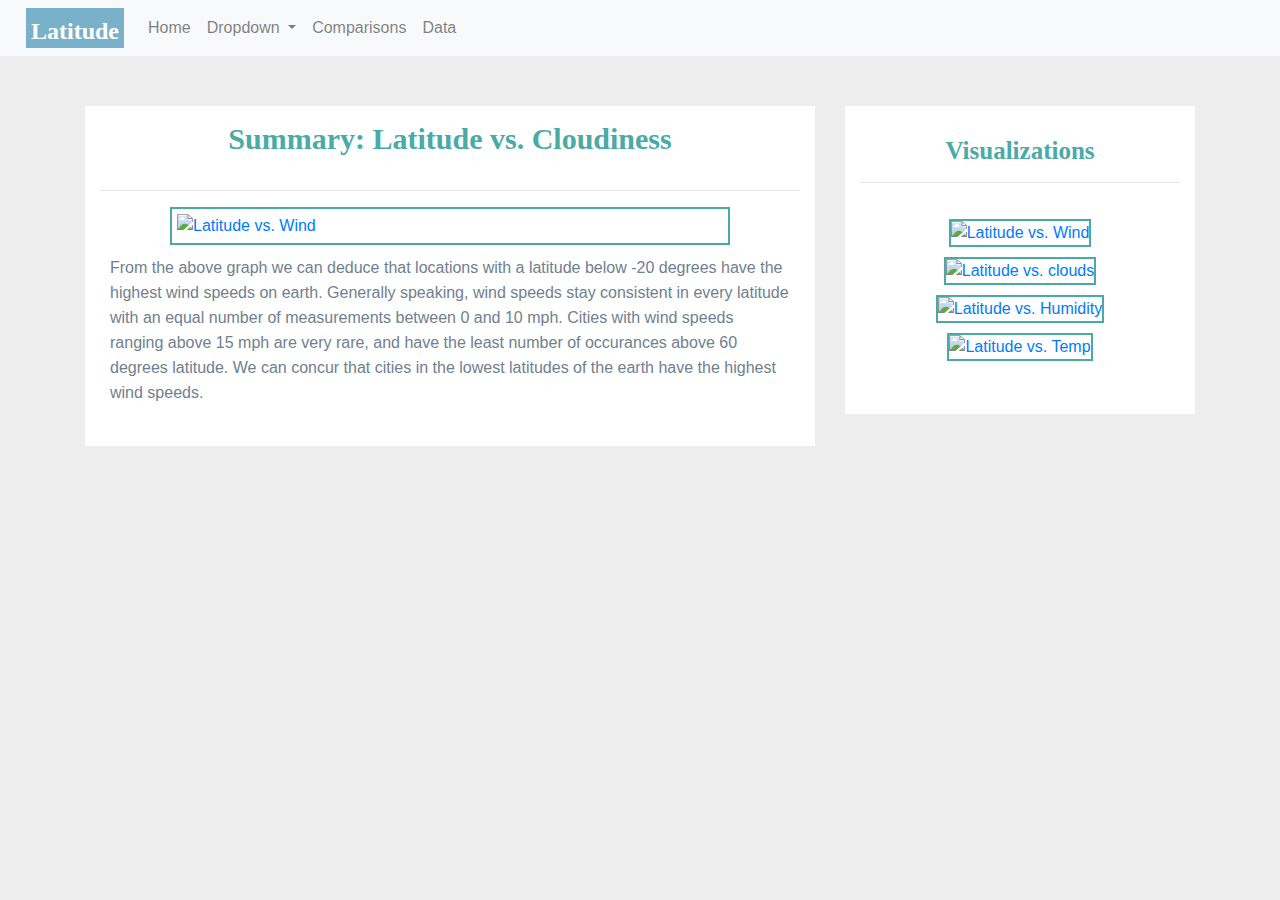
==== cloudiness.html @ a8e5476c "hopefully final push" ====
<!DOCTYPE html>
<html lang="en">
​
<head>
  <meta charset="UTF-8">
  <title>Web Design Challenge</title>
  <link rel="stylesheet" href="https://stackpath.bootstrapcdn.com/bootstrap/4.3.1/css/bootstrap.min.css" integrity="sha384-ggOyR0iXCbMQv3Xipma34MD+dH/1fQ784/j6cY/iJTQUOhcWr7x9JvoRxT2MZw1T" crossorigin="anonymous">
  <link rel="stylesheet" href="web-design_css.css">
  <link rel="stylesheet" href="styles.css">
  <script src="https://ajax.googleapis.com/ajax/libs/jquery/1.12.4/jquery.min.js"></script>
  <script src="http://maxcdn.bootstrapcdn.com/bootstrap/4.3.1/js/bootstrap.min.js"></script>
   
</head>
​
<body>
    <div class="container-fluid">
            <nav class="navbar navbar-expand-lg navbar-light bg-light fixed-top">
                <a class="navbar-brand" id="logo"href="index.html">Latitude</a>
                <button class="navbar-toggler" type="button" data-toggle="collapse" data-target="#navbarSupportedContent" aria-controls="navbarSupportedContent" aria-expanded="false" aria-label="Toggle navigation">
                    <span class="navbar-toggler-icon"></span>
                </button>
                        
                <div class="collapse navbar-collapse" id="navbarSupportedContent">
                    <ul class="navbar-nav mr-auto">
                        <li class="nav-item">
                            <a class="nav-link" href="index.html">Home <span class="sr-only">(current)</span></a>
                        </li>

                        <li class="nav-item dropdown">
                            <a class="nav-link dropdown-toggle" href="#" id="navbarDropdown" role="button" data-toggle="dropdown" aria-haspopup="true" aria-expanded="false">
                                Dropdown
                            </a>
                            <div class="dropdown-menu" aria-labelledby="navbarDropdown">
                                <a class="dropdown-item" href="wind_speed.html">Wind Speed</a>
                                <a class="dropdown-item" href="max_temp.html">Max Temp</a>
                                <a class="dropdown-item" href="humidity.html">Humidity</a>
                                <a class="dropdown-item" href="cloudiness.html">Cloudiness</a>
                            </div>
                        </li>
                        <li class="nav-item">
                            <a class="nav-link" href="comparisons.html">Comparisons</a>
                        </li>
                        <li class="nav-item">
                            <a class="nav-link" href="data.html">Data</a>
                        </li>

                    </ul>          
                </div>
            </nav>

        <!--code for landing page-->
	<div class="container">
      <section class="row">
        <div class="col-md-8">
          <article class="description-content">
            <h1 class="description-header text-center">Summary: Latitude vs. Cloudiness</h1>
            <hr class="description-hr"/>
                <a href="cloudiness.html"><img src="/Users/admin/Documents/Data_Analytics_Class/api-challenge/latitudevsclouds_scatter.png"  alt="Latitude vs. Wind" class="imageNav-photo-visual active mx-auto d-block"></a>
                <p>From the above graph we can deduce that locations with a latitude below -20 degrees have the highest wind
                    speeds on earth. Generally speaking, wind speeds stay consistent in every latitude with an equal number 
                    of measurements between 0 and 10 mph. Cities with wind speeds ranging above 15 mph are very rare, and 
                    have the least number of occurances above 60 degrees latitude. We can concur that cities in the lowest
                    latitudes of the earth have the highest wind speeds. 

		    </article>
        </div>
​
        <div class="col-md-4">
				
				
          <!-- Start of Visualizations imageNav Area -->
          <section id="imageNav-area">
            <div class="imageNav-content">
              <h2 class="imageNav-header text-center">Visualizations</h2>
              <hr />
				<div id="images">
                    <a href="wind_speed.html"> <img src="/Users/admin/Documents/Data_Analytics_Class/api-challenge/latitudevswind_scatter.png" class="imageNav-photo active" alt="Latitude vs. Wind" ></a>
                    <a href="cloudiness.html"> <img src="/Users/admin/Documents/Data_Analytics_Class/api-challenge/latitudevsclouds_scatter.png" class="imageNav-photo active"  alt="Latitude vs. clouds"></a>
                    <a href="humidity.html"> <img src="/Users/admin/Documents/Data_Analytics_Class/api-challenge/latitudevshumidity_scatter.png" class="imageNav-photo active" alt="Latitude vs. Humidity"></a>
                    <a href="max_temp.html"> <img src="/Users/admin/Documents/Data_Analytics_Class/api-challenge/latitudevstemp_scatter.png" class="imageNav-photo active" alt="Latitude vs. Temp"></a>
                 </div>
				</div>
               </section>
      
		</div>
     </section>
    </div>
    <!-- jQuery CDN -->
    <script type="text/javascript" src="https://code.jquery.com/jquery-2.1.4.min.js"></script>

            
</body>
</html>
---- styles.css ----
/* ----DEFAULT ELEMENT STYLING START---- */
html {
  /* Positioning */
  position: relative;

  /* Box-model */
  min-height: 100%;
}

body {
  /* Positioning */
  margin-top: 50px;
  margin-bottom: 150px;

  /* Typography */
  font-family: Arial, "Helvetica Neue", Helvetica, sans-serif;

  /* Visual */
  background-color: #ededed;
}

/* Media query for body */
@media only screen and (max-width: 767px) {
  /* Set background color to white on small screens */
  body {
    /* Visual */
    background-color: #fff;
  }
}

/* ----DEFAULT ELEMENT STYLING END---- */


/* ----NAV START---- */
  
  #logo {
    /* Box-model */
    height: 40px;
    padding: 5px;
  
    /* Positioning */
    margin-left: 10px;
    font-family: Georgia, Times, "Times New Roman", serif;
  
    /* Typography */
    font-size: 24px;
    font-weight: bold;
    color: #fff;
  
    /* Visual */
    background: rgb(122, 177, 202);
  }
  
  /* Logo hover state */
  #logo:hover {
    /* Visual */
    opacity: 0.7;
  }
  
/* Media query for nav */
@media only screen and (max-width: 767px) {

  #logo {

    /* Box-model */
    height: 40px;
    padding: 5px;

    /* Positioning */
    margin-left: 0;
    font-family: Georgia, Times, "Times New Roman", serif;

    /* Typography */
    font-size: 24px;
    font-weight: bold;
    color: #fff;

    /* Visual */
    background: #4aaaa5;
  }
}



/* -----NAV END---- */

/* ----DESCRIPTION START---- */
.description-header {
  /* Positioning */
  margin-bottom: 33px;
  font-family: Georgia, Times, "Times New Roman", serif;

  /* Typography */
  font-size: 30px;
  font-weight: bold;
  color: #4aaaa5;
}

.description-content {
  /* Box-model */
  padding: 15px;

  /* Positioning */
  margin-top: 32px;

  /* Visual */
  background-color: #fff;
}

.description-content > p {
  /* Box-model */
  padding-top: 0px;
  padding-left: 10px;
  padding-right: 10px;
  padding-bottom: 10px;

  /* Typography */
  font-size: 16px;
  line-height: 25px;
  color: slategray;
}

.description-text {
  padding-bottom: 20px;
}

#description-image {
  /* Positioning */
  float: left;

  /* Box-model */
  width: 200px;
  height: 200px;
  margin-top: 20px;
  margin-right: 20px;
}

/* Description content media query */
@media only screen and (max-width: 767px) {
  /* override default class styling for positioning/padding */

  .description-content {
    /* Box-model */
    padding: 0;

    /* Positioning */
    margin-top: 0;
  }
}

/* ----DESCRIPTION END---- */

/* ----IMAGE NAV START---- */
#imageNav-area {
  width: 100%;

  /* Box-model */
  padding: 30px 15px 43px;

  /* Positioning */
  margin-top: 32px;

  /* Visual */
  background-color: #fff;
}

.imageNav-header {
  /* Positioning */
  margin-bottom: 15px;
  font-family: Georgia, Times, "Times New Roman", serif;

  /* Typography */
  font-size: 25px;
  font-weight: bold;
  color: #4aaaa5;
}

.imageNav-photo {
  width: 46%;

  /* Box-model */
  height: 46%;
  margin: 5px;
  
}

.imageNav-photo:hover {
  /* Visuals */
  opacity: 0.6;
}

.imageNav-photo.active {
  /* Visuals */
  border: 2px solid #4aaaa5;
}

/*changing the box model for the visualization pages -----------------*/
.imageNav-photo-visual {
  /* Box-model */
  width: 80%;
  height: 80%;
  margin: 10px;
  padding: 5px;
}

.imageNav-photo-visual:hover {
  /* Visuals */
  opacity: 0.6;
}

.imageNav-photo-visual.active {
  /* Visuals */
  border: 2px solid #4aaaa5;
}

#images {
  /* Box-model */
  padding-top: 15px;
  margin:5px;

  /* Typography */
  text-align: center;
}

/* ----IMAGE NAV END---- */



/* ----data page customization ----*/
object{
  align-content: center;
  

}




/* ----COMPARISON START---- */
.comparison-image:hover {
  opacity: 0.6;
}

.comparison-header {
  /* Positioning */
  margin-bottom: 10px;
  font-family: Georgia, Times, "Times New Roman", serif;

  /* Typography */
  font-size: 20px;
  font-weight: bold;
  color: #4aaaa5;
  text-align: center;
}

/* ----COMPARISON END---- */

/* ----FOOTER START---- */
.footer {
  /* Positioning */
  position: absolute;
  bottom: 0;

  /* Box-model */
  width: 100%;
  height: 50px;
  margin-top: 30px;

  /* Visual */
  background-color: #666;
}

.text-muted-footer {
  /* Positioning */
  margin-top: 15px;

  /* Typography */
  color: #fff;
}

.two-toned-footer-color {
  /* Box-model */
  height: 6px;
  padding-top: 3px;

  /* Visual */
  background-color: #4aaaa5;
}

/* ----FOOTER END---- */
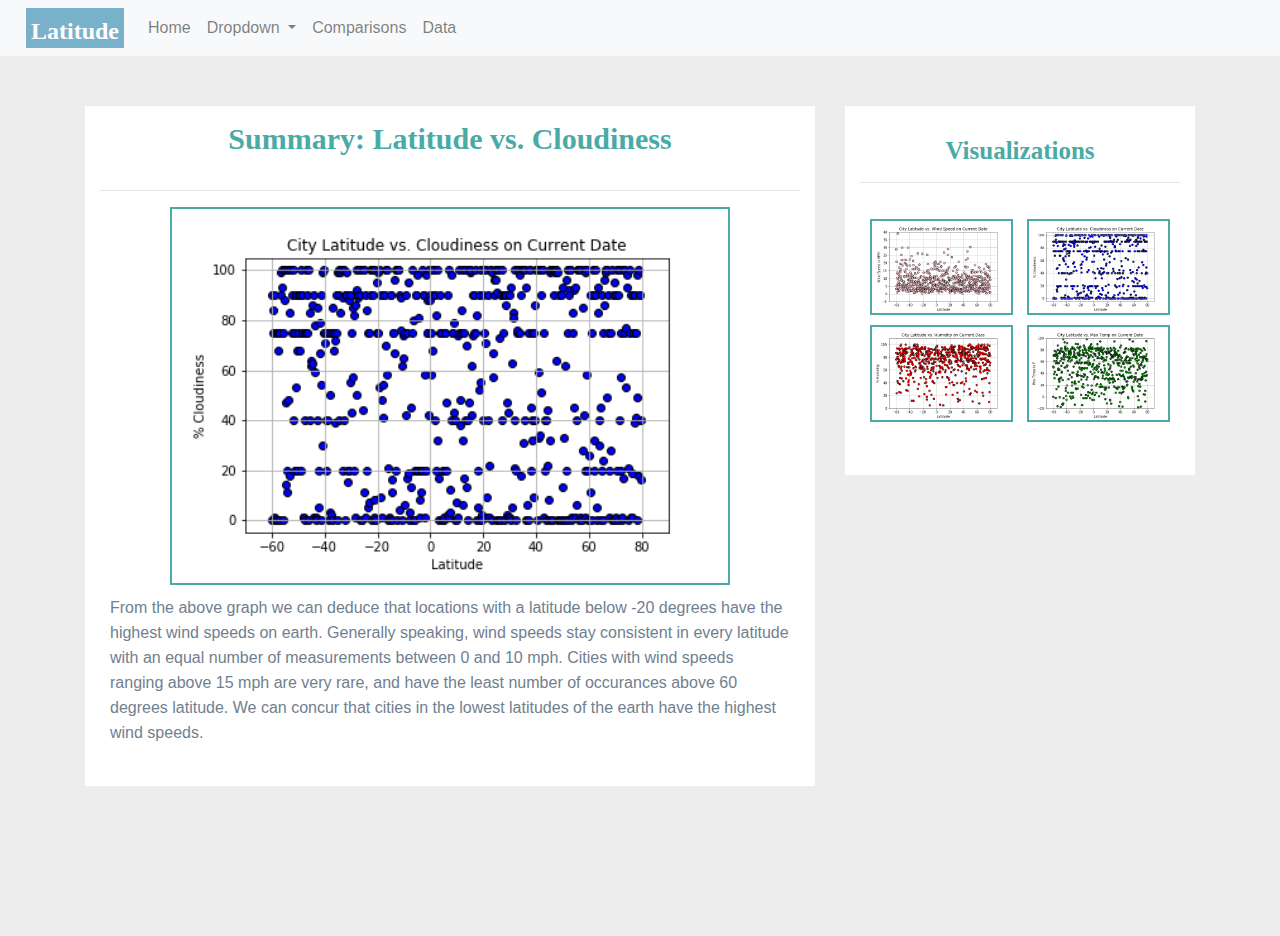
==== commit 630b3029: "again" ====
--- a/cloudiness.html
+++ b/cloudiness.html
@@ -55,7 +55,7 @@
           <article class="description-content">
             <h1 class="description-header text-center">Summary: Latitude vs. Cloudiness</h1>
             <hr class="description-hr"/>
-                <a href="cloudiness.html"><img src="/Users/admin/Documents/Data_Analytics_Class/api-challenge/latitudevsclouds_scatter.png"  alt="Latitude vs. Wind" class="imageNav-photo-visual active mx-auto d-block"></a>
+                <a href="cloudiness.html"><img src="latitudevsclouds_scatter.png"  alt="Latitude vs. Wind" class="imageNav-photo-visual active mx-auto d-block"></a>
                 <p>From the above graph we can deduce that locations with a latitude below -20 degrees have the highest wind
                     speeds on earth. Generally speaking, wind speeds stay consistent in every latitude with an equal number 
                     of measurements between 0 and 10 mph. Cities with wind speeds ranging above 15 mph are very rare, and 
@@ -74,10 +74,10 @@
               <h2 class="imageNav-header text-center">Visualizations</h2>
               <hr />
 				<div id="images">
-                    <a href="wind_speed.html"> <img src="/Users/admin/Documents/Data_Analytics_Class/api-challenge/latitudevswind_scatter.png" class="imageNav-photo active" alt="Latitude vs. Wind" ></a>
-                    <a href="cloudiness.html"> <img src="/Users/admin/Documents/Data_Analytics_Class/api-challenge/latitudevsclouds_scatter.png" class="imageNav-photo active"  alt="Latitude vs. clouds"></a>
-                    <a href="humidity.html"> <img src="/Users/admin/Documents/Data_Analytics_Class/api-challenge/latitudevshumidity_scatter.png" class="imageNav-photo active" alt="Latitude vs. Humidity"></a>
-                    <a href="max_temp.html"> <img src="/Users/admin/Documents/Data_Analytics_Class/api-challenge/latitudevstemp_scatter.png" class="imageNav-photo active" alt="Latitude vs. Temp"></a>
+                    <a href="wind_speed.html"> <img src="latitudevswind_scatter.png" class="imageNav-photo active" alt="Latitude vs. Wind" ></a>
+                    <a href="cloudiness.html"> <img src="latitudevsclouds_scatter.png" class="imageNav-photo active"  alt="Latitude vs. clouds"></a>
+                    <a href="humidity.html"> <img src="latitudevshumidity_scatter.png" class="imageNav-photo active" alt="Latitude vs. Humidity"></a>
+                    <a href="max_temp.html"> <img src="latitudevstemp_scatter.png" class="imageNav-photo active" alt="Latitude vs. Temp"></a>
                  </div>
 				</div>
                </section>
